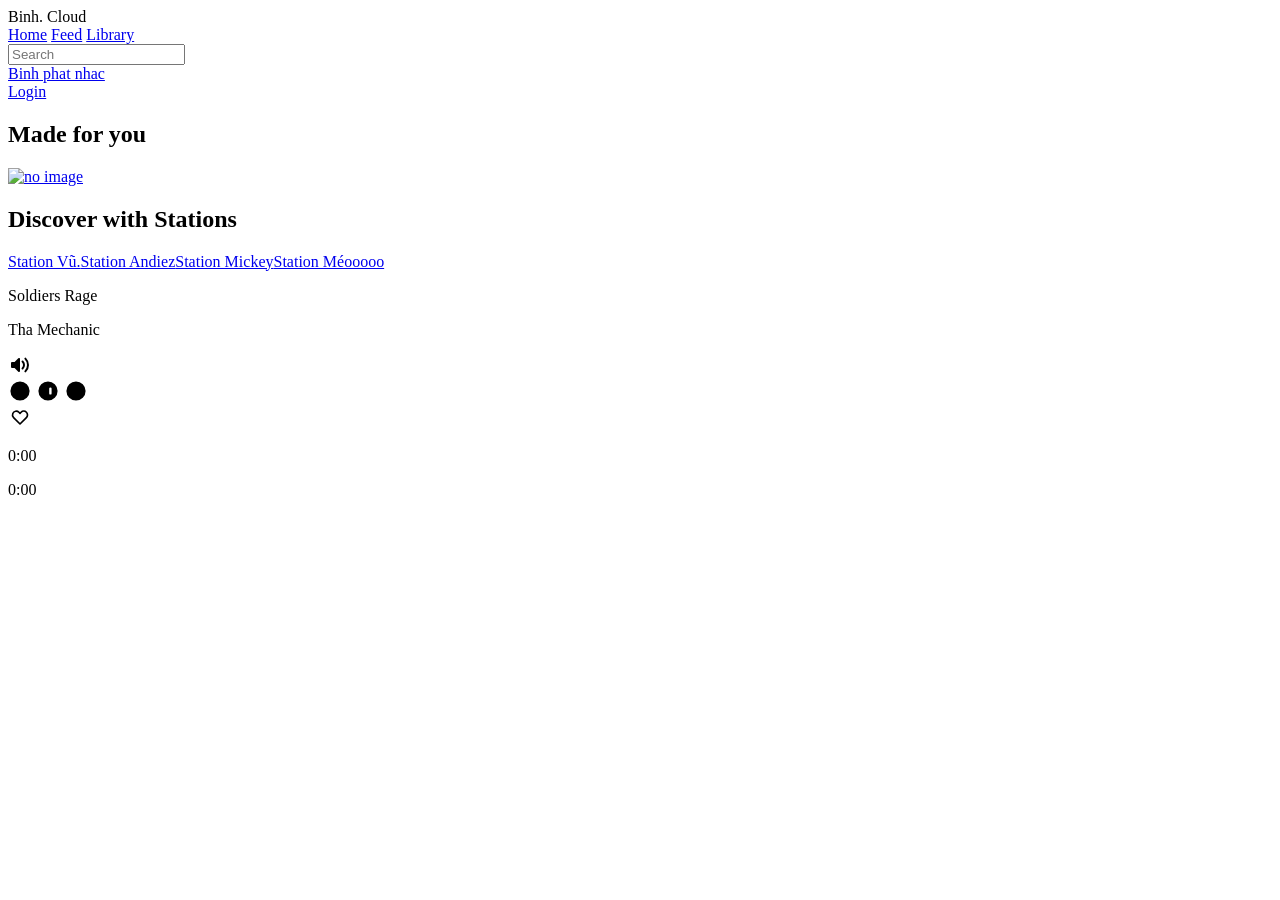
==== src/main/resources/templates/MainPage.html @ b0670764 "add spring security config and dependency" ====
<!DOCTYPE html>
<html lang="en" xmlns:th="http://www.thymeleaf.org">
<head>
    <meta charset="UTF-8">
    <title>Binh.Cloud</title>
    <link rel="stylesheet" th:href="@{/mainPage.css}">
    <link rel="stylesheet" th:href="@{/main-footer.css}">
</head>
<body>
<div class="container">
    <header>
        <div class="logo">Binh. Cloud</div>
        <nav>
            <a href="Home.html">Home</a>
            <a href="Feed.html">Feed</a>
            <a href="Libary.html">Library</a>
        </nav>
        <div class="search-bar">
            <input type="text" placeholder="Search">
        </div>
        <a href="#" class="pro-link">Binh phat nhac</a>
        <nav><a href="Login.html">Login</a></nav>
    </header>

    <main>
        <div class="content">
            <h2>Made for you</h2>
            <div class="stations1" style="display: flex;">
                <a th:each="track : ${trackList}"
                   href="javascript:void(0);"
                   class="station"
                   th:data-id="${track.trackId}"
                   th:data-title="${track.title}"
                   onclick="playFromData(this)">
                    <img th:src="@{'/my-images/' + ${track.imagePath}}" alt="no image">
                    <span th:text="${track.title}"></span>
                </a>
            </div>

            <h2>Discover with Stations</h2>
            <div class="stations2" style="display: flex;">
                <a href="musicpageUI.html" class="station"><img src="/material for UI/anhvu.jpg" alt="">Station Vũ.</a>
                <a href="#" class="station"><img src="/material for UI/anhvu.jpg" alt="">Station Andiez</a>
                <a href="#" class="station"><img src="/material for UI/anhvu.jpg" alt="">Station Mickey</a>
                <a href="#" class="station"><img src="/material for UI/anhvu.jpg" alt="">Station Méooooo</a>
            </div>
        </div>

<!--        <audio id="audio-player" th:src="${path}"></audio>-->
        <audio id="audio-player"></audio>
        <div class="card">
            <div class="top">
                <div class="pfp">
                    <div class="playing">
                        <div class="greenline line-1"></div>
                        <div class="greenline line-2"></div>
                        <div class="greenline line-3"></div>
                        <div class="greenline line-4"></div>
                        <div class="greenline line-5"></div>
                    </div>
                </div>
                <div class="texts">
                    <p class="title-1">Soldiers Rage</p>
                    <p class="title-2">Tha Mechanic</p>
                </div>
            </div>

            <div class="controls">
                <svg xmlns="http://www.w3.org/2000/svg" viewBox="0 0 24 24" fill="currentColor" height="20" width="24" class="volume_button"><path d="M11.26 3.691A1.2 1.2 0 0 1 12 4.8v14.4a1.199 1.199 0 0 1-2.048.848L5.503 15.6H2.4a1.2 1.2 0 0 1-1.2-1.2V9.6a1.2 1.2 0 0 1 1.2-1.2h3.103l4.449-4.448a1.2 1.2 0 0 1 1.308-.26Zm6.328-.176a1.2 1.2 0 0 1 1.697 0A11.967 11.967 0 0 1 22.8 12a11.966 11.966 0 0 1-3.515 8.485 1.2 1.2 0 0 1-1.697-1.697A9.563 9.563 0 0 0 20.4 12a9.565 9.565 0 0 0-2.812-6.788 1.2 1.2 0 0 1 0-1.697Zm-3.394 3.393a1.2 1.2 0 0 1 1.698 0A7.178 7.178 0 0 1 18 12a7.18 7.18 0 0 1-2.108 5.092 1.2 1.2 0 1 1-1.698-1.698A4.782 4.782 0 0 0 15.6 12a4.78 4.78 0 0 0-1.406-3.394 1.2 1.2 0 0 1 0-1.698Z"/></svg>

                <div class="volume">
                    <div class="slider"><div class="green"></div></div>
                    <div class="circle"></div>
                </div>

                <svg xmlns="http://www.w3.org/2000/svg" viewBox="0 0 24 24" fill="currentColor" height="24" width="24"><path d="M12 21.6a9.6 9.6 0 1 0 0-19.2 9.6 9.6 0 0 0 0 19.2Zm.848-12.352a1.2 1.2 0 0 0-1.696-1.696l-3.6 3.6a1.2 1.2 0 0 0 0 1.696l3.6 3.6a1.2 1.2 0 0 0 1.696-1.696L11.297 13.2H15.6a1.2 1.2 0 1 0 0-2.4h-4.303l1.551-1.552Z"/></svg>

                <svg id="play-btn" xmlns="http://www.w3.org/2000/svg" viewBox="0 0 24 24" fill="currentColor" height="24" width="24" style="cursor: pointer;">
                    <path id="play-icon" d="M21.6 12a9.6 9.6 0 1 1-19.2 0 9.6 9.6 0 0 1 19.2 0ZM8.4 9.6a1.2 1.2 0 1 1 2.4 0v4.8a1.2 1.2 0 1 1-2.4 0V9.6Zm6-1.2a1.2 1.2 0 0 0-1.2 1.2v4.8a1.2 1.2 0 1 0 2.4 0V9.6a1.2 1.2 0 0 0-1.2-1.2Z"/>
                </svg>

                <svg xmlns="http://www.w3.org/2000/svg" viewBox="0 0 24 24" fill="currentColor" height="24" width="24"><path d="M12 21.6a9.6 9.6 0 1 0 0-19.2 9.6 9.6 0 0 0 0 19.2Zm4.448-10.448-3.6-3.6a1.2 1.2 0 0 0-1.696 1.696l1.551 1.552H8.4a1.2 1.2 0 1 0 0 2.4h4.303l-1.551 1.552a1.2 1.2 0 1 0 1.696 1.696l3.6-3.6a1.2 1.2 0 0 0 0-1.696Z"/></svg>

                <div class="air"></div>
                <svg xmlns="http://www.w3.org/2000/svg" viewBox="0 0 24 24" stroke-width="2" stroke-linejoin="round" stroke-linecap="round" stroke="currentColor" fill="none" height="20" width="24"><path d="M3.343 7.778a4.5 4.5 0 0 1 7.339-1.46L12 7.636l1.318-1.318a4.5 4.5 0 1 1 6.364 6.364L12 20.364l-7.682-7.682a4.501 4.501 0 0 1-.975-4.904Z"/></svg>
            </div>

            <div class="time" id="progress-container" style="cursor: pointer;">
                <div class="elapsed" id="progress-bar" style="width: 0%;"></div>
            </div>
            <p class="timetext time_now" id="current-time">0:00</p>
            <p class="timetext time_full" id="total-duration">0:00</p>
        </div>
    </main>
</div>

<script th:src="@{/js/player.js}"></script>
<script>

        const audio = document.getElementById('audio-player');
        const playBtn = document.getElementById('play-btn');
        const progressBar = document.getElementById('progress-bar');
        const progressContainer = document.getElementById('progress-container');
        const currentTimeEl = document.getElementById('current-time');
        const durationEl = document.getElementById('total-duration');

        // ADD THIS FUNCTION
        function playFromData(element) {
        const trackId = element.getAttribute('data-id');
        const trackTitle = element.getAttribute('data-title');

        // Set audio source to your streaming endpoint
        audio.src = `/api/tracks/stream/${trackId}`;
        audio.play();

        // Update the player title
        document.querySelector('.title-1').innerText = trackTitle;
    }

        // Play/Pause function
        playBtn.addEventListener('click', () => {
        if (audio.paused) {
        audio.play();
    } else {
        audio.pause();
    }
    });

        // Update Progress Bar
        audio.addEventListener('timeupdate', () => {
        const { duration, currentTime } = audio;
        const progressPercent = (currentTime / duration) * 100;
        progressBar.style.width = `${progressPercent}%`;
        let curMins = Math.floor(currentTime / 60);
        let curSecs = Math.floor(currentTime % 60);
        if (curSecs < 10) curSecs = `0${curSecs}`;
        currentTimeEl.innerText = `${curMins}:${curSecs}`;
    });

        audio.addEventListener('loadedmetadata', () => {
        let durMins = Math.floor(audio.duration / 60);
        let durSecs = Math.floor(audio.duration % 60);
        if (durSecs < 10) durSecs = `0${durSecs}`;
        durationEl.innerText = `${durMins}:${durSecs}`;
    });

        progressContainer.addEventListener('click', (e) => {
        const width = progressContainer.clientWidth;
        const clickX = e.offsetX;
        audio.currentTime = (clickX / width) * audio.duration;
    });

</script>
</body>
</html>
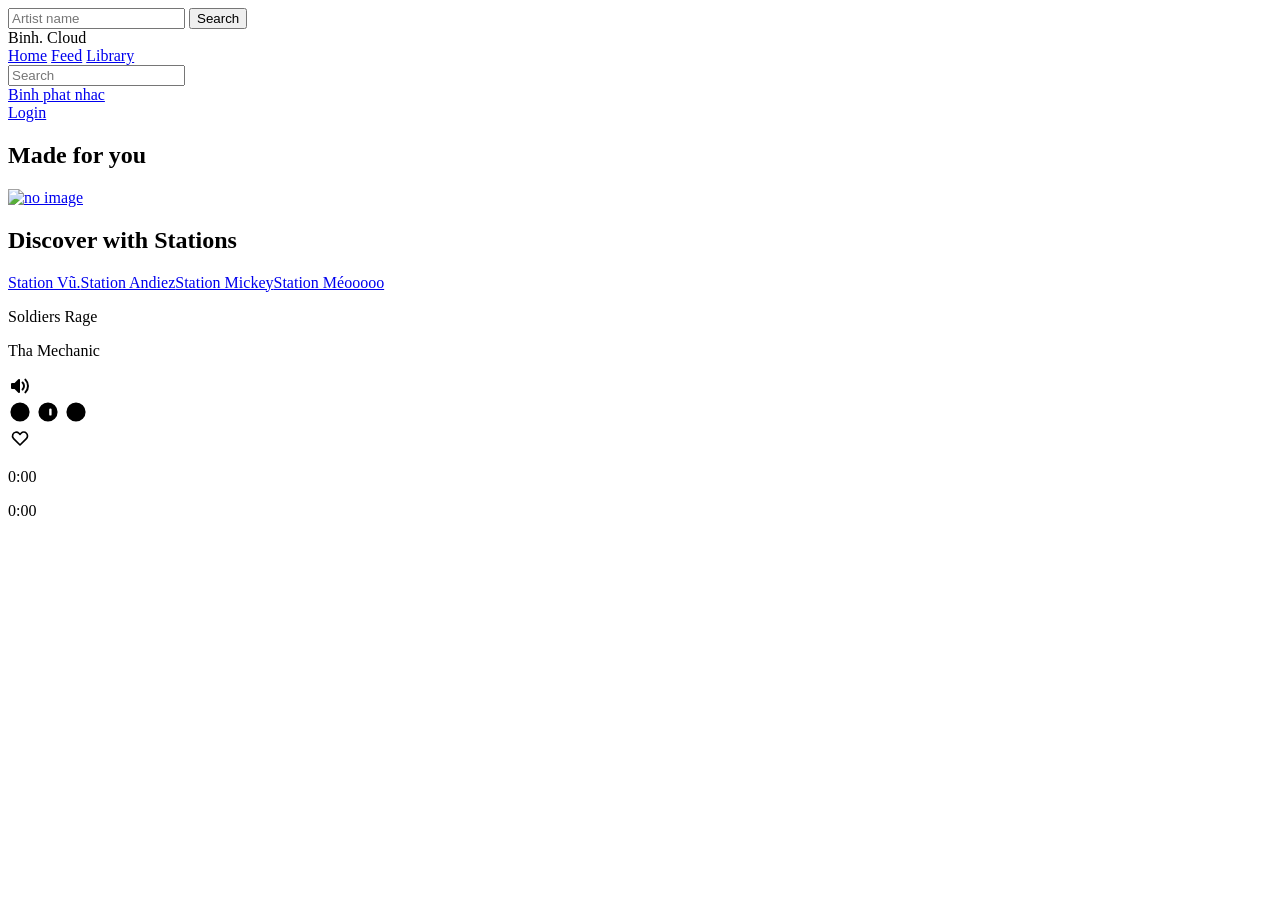
==== commit 865c5981: "check" ====
--- a/src/main/resources/templates/MainPage.html
+++ b/src/main/resources/templates/MainPage.html
@@ -9,6 +9,10 @@
 <body>
 <div class="container">
     <header>
+        <div class="Search">
+            <input type="text" name="artistNameSearch" placeholder="Artist name">
+            <a href="/mainController/search"><button type="submit">Search</button></a>
+        </div>
         <div class="logo">Binh. Cloud</div>
         <nav>
             <a href="Home.html">Home</a>
@@ -46,7 +50,6 @@
             </div>
         </div>
 
-<!--        <audio id="audio-player" th:src="${path}"></audio>-->
         <audio id="audio-player"></audio>
         <div class="card">
             <div class="top">
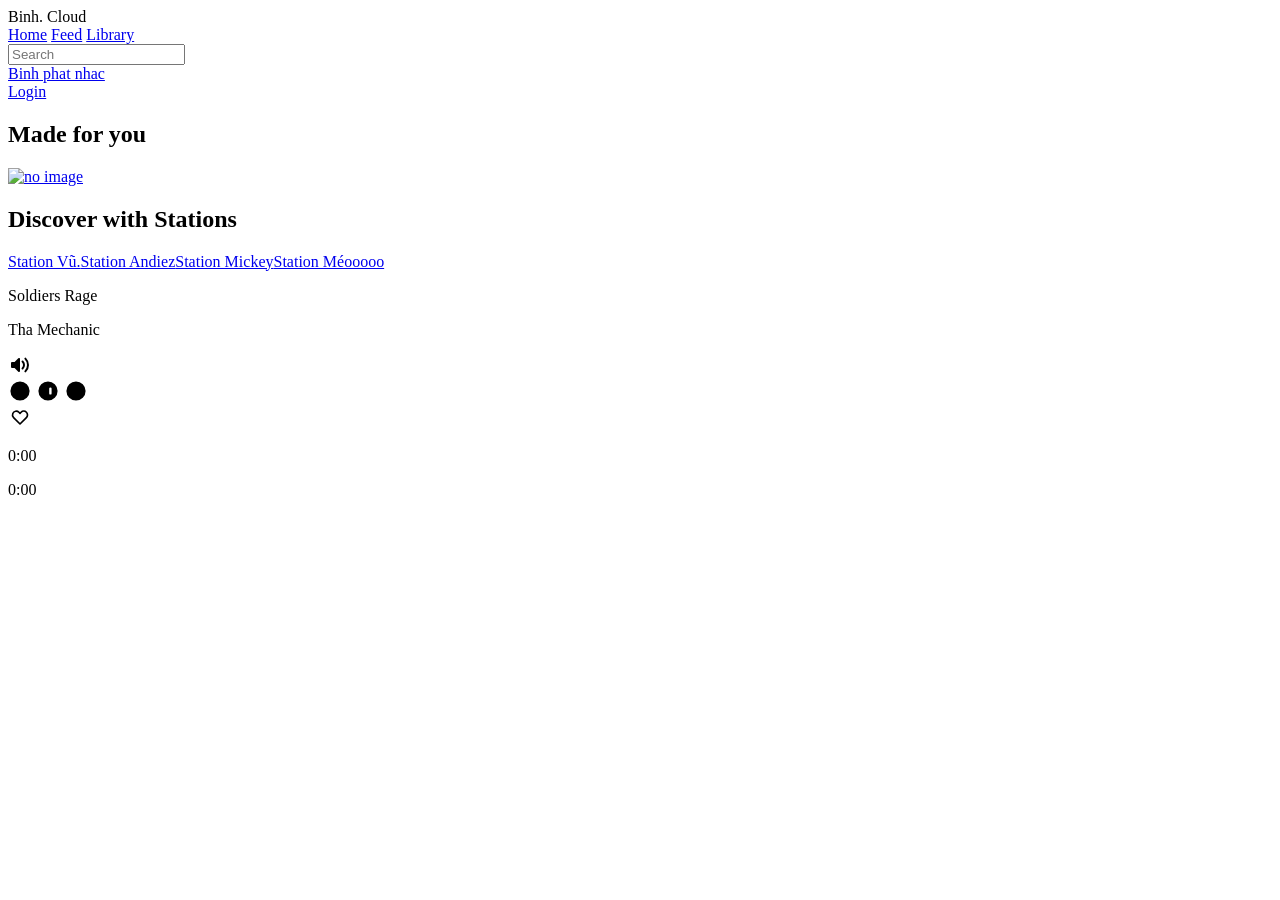
==== commit 017c2b6d: "remove search" ====
--- a/src/main/resources/templates/MainPage.html
+++ b/src/main/resources/templates/MainPage.html
@@ -9,10 +9,6 @@
 <body>
 <div class="container">
     <header>
-        <div class="Search">
-            <input type="text" name="artistNameSearch" placeholder="Artist name">
-            <a href="/mainController/search"><button type="submit">Search</button></a>
-        </div>
         <div class="logo">Binh. Cloud</div>
         <nav>
             <a href="Home.html">Home</a>
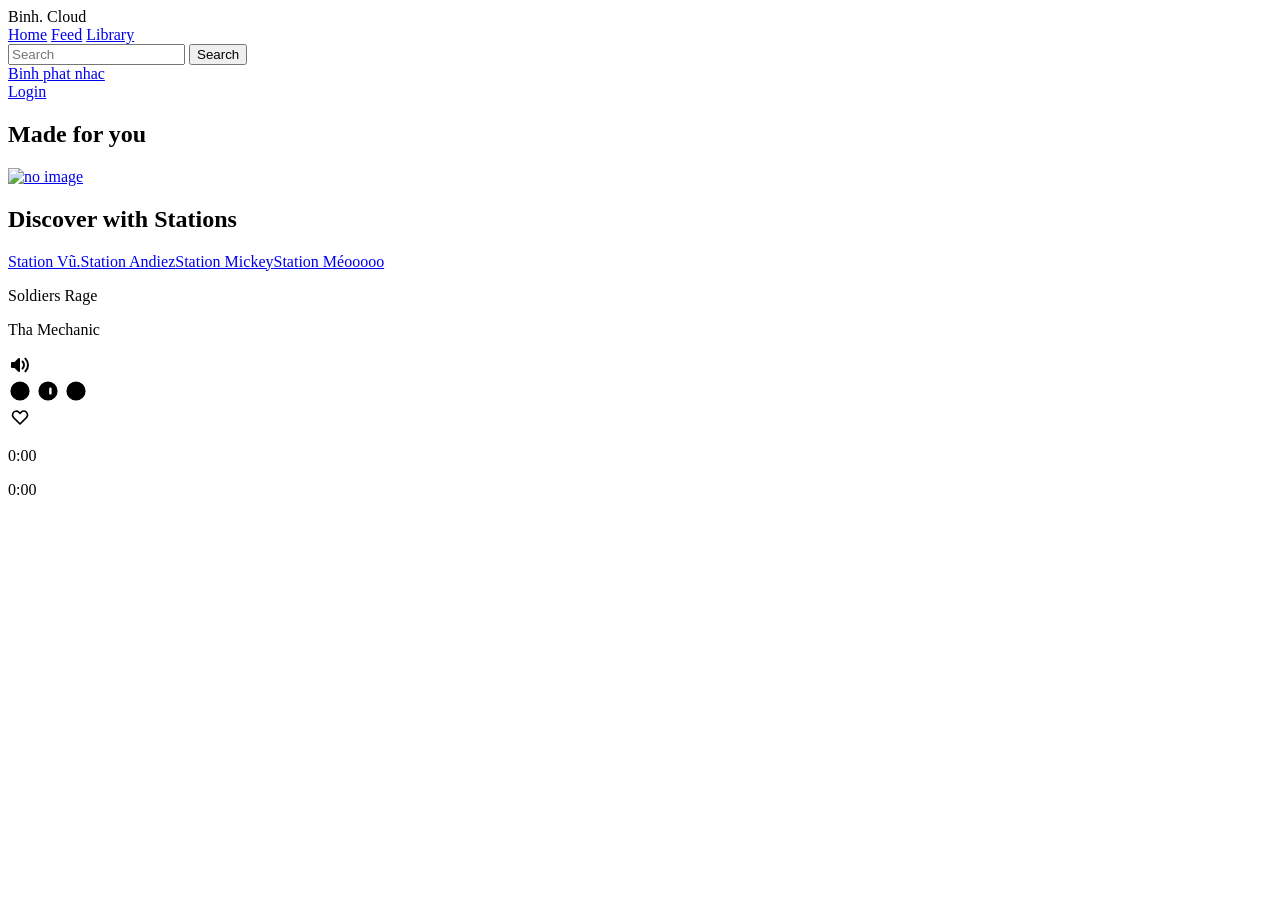
==== commit 3960f51a: "add search by title" ====
--- a/src/main/resources/templates/MainPage.html
+++ b/src/main/resources/templates/MainPage.html
@@ -15,9 +15,10 @@
             <a href="Feed.html">Feed</a>
             <a href="Libary.html">Library</a>
         </nav>
-        <div class="search-bar">
-            <input type="text" placeholder="Search">
-        </div>
+        <form class="search-bar" th:action="@{/mainController/search}" method="get">
+            <input type="text" placeholder="Search" name="searchInput" id="searchInput">
+            <button href="/mainController/search" type="submit">Search</button>
+        </form>
         <a href="#" class="pro-link">Binh phat nhac</a>
         <nav><a href="Login.html">Login</a></nav>
     </header>
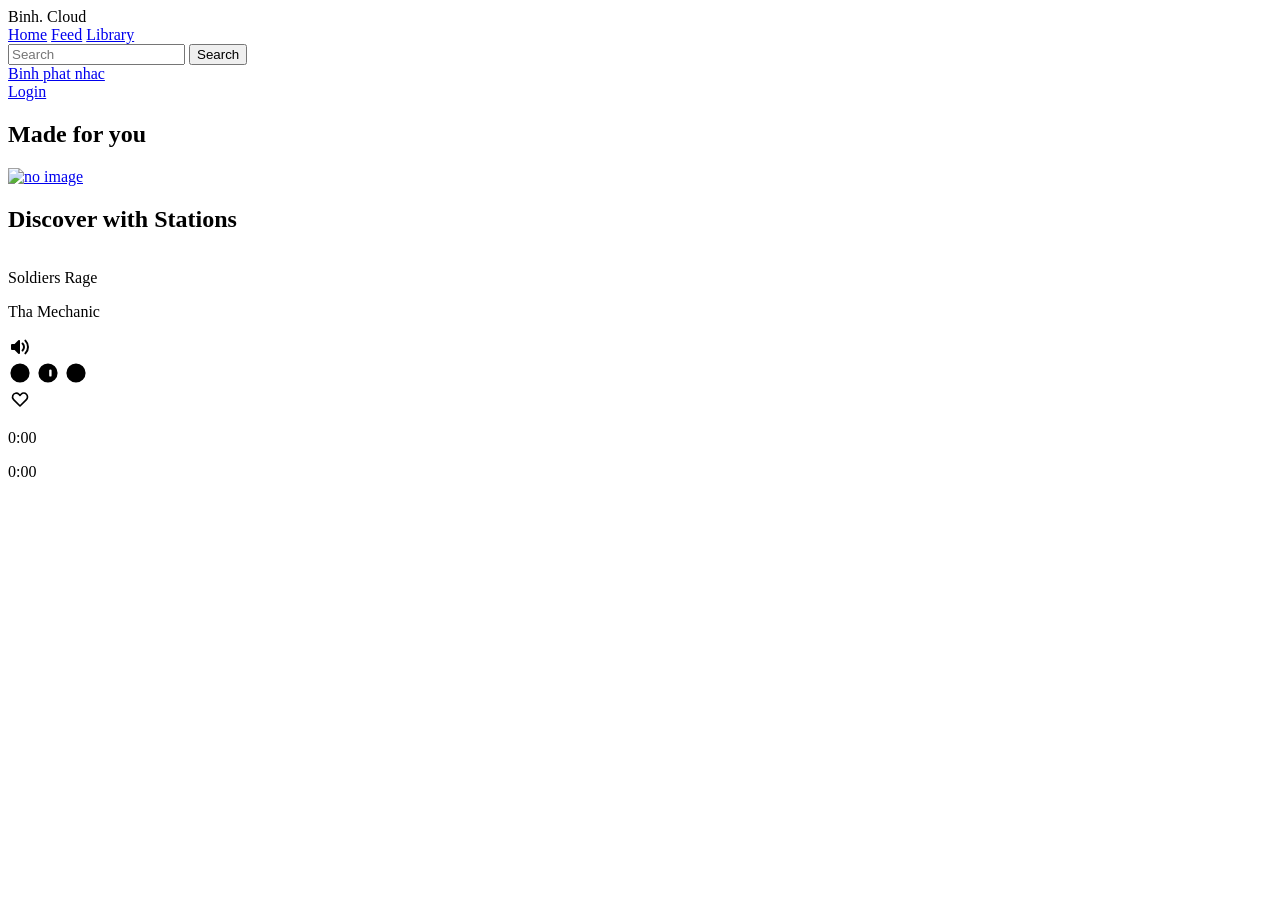
==== commit 4ebb0336: "small update" ====
--- a/src/main/resources/templates/MainPage.html
+++ b/src/main/resources/templates/MainPage.html
@@ -11,7 +11,7 @@
     <header>
         <div class="logo">Binh. Cloud</div>
         <nav>
-            <a href="Home.html">Home</a>
+            <a href="/Music/Home">Home</a>
             <a href="Feed.html">Feed</a>
             <a href="Libary.html">Library</a>
         </nav>
@@ -40,10 +40,7 @@
 
             <h2>Discover with Stations</h2>
             <div class="stations2" style="display: flex;">
-                <a href="musicpageUI.html" class="station"><img src="/material for UI/anhvu.jpg" alt="">Station Vũ.</a>
-                <a href="#" class="station"><img src="/material for UI/anhvu.jpg" alt="">Station Andiez</a>
-                <a href="#" class="station"><img src="/material for UI/anhvu.jpg" alt="">Station Mickey</a>
-                <a href="#" class="station"><img src="/material for UI/anhvu.jpg" alt="">Station Méooooo</a>
+
             </div>
         </div>
 
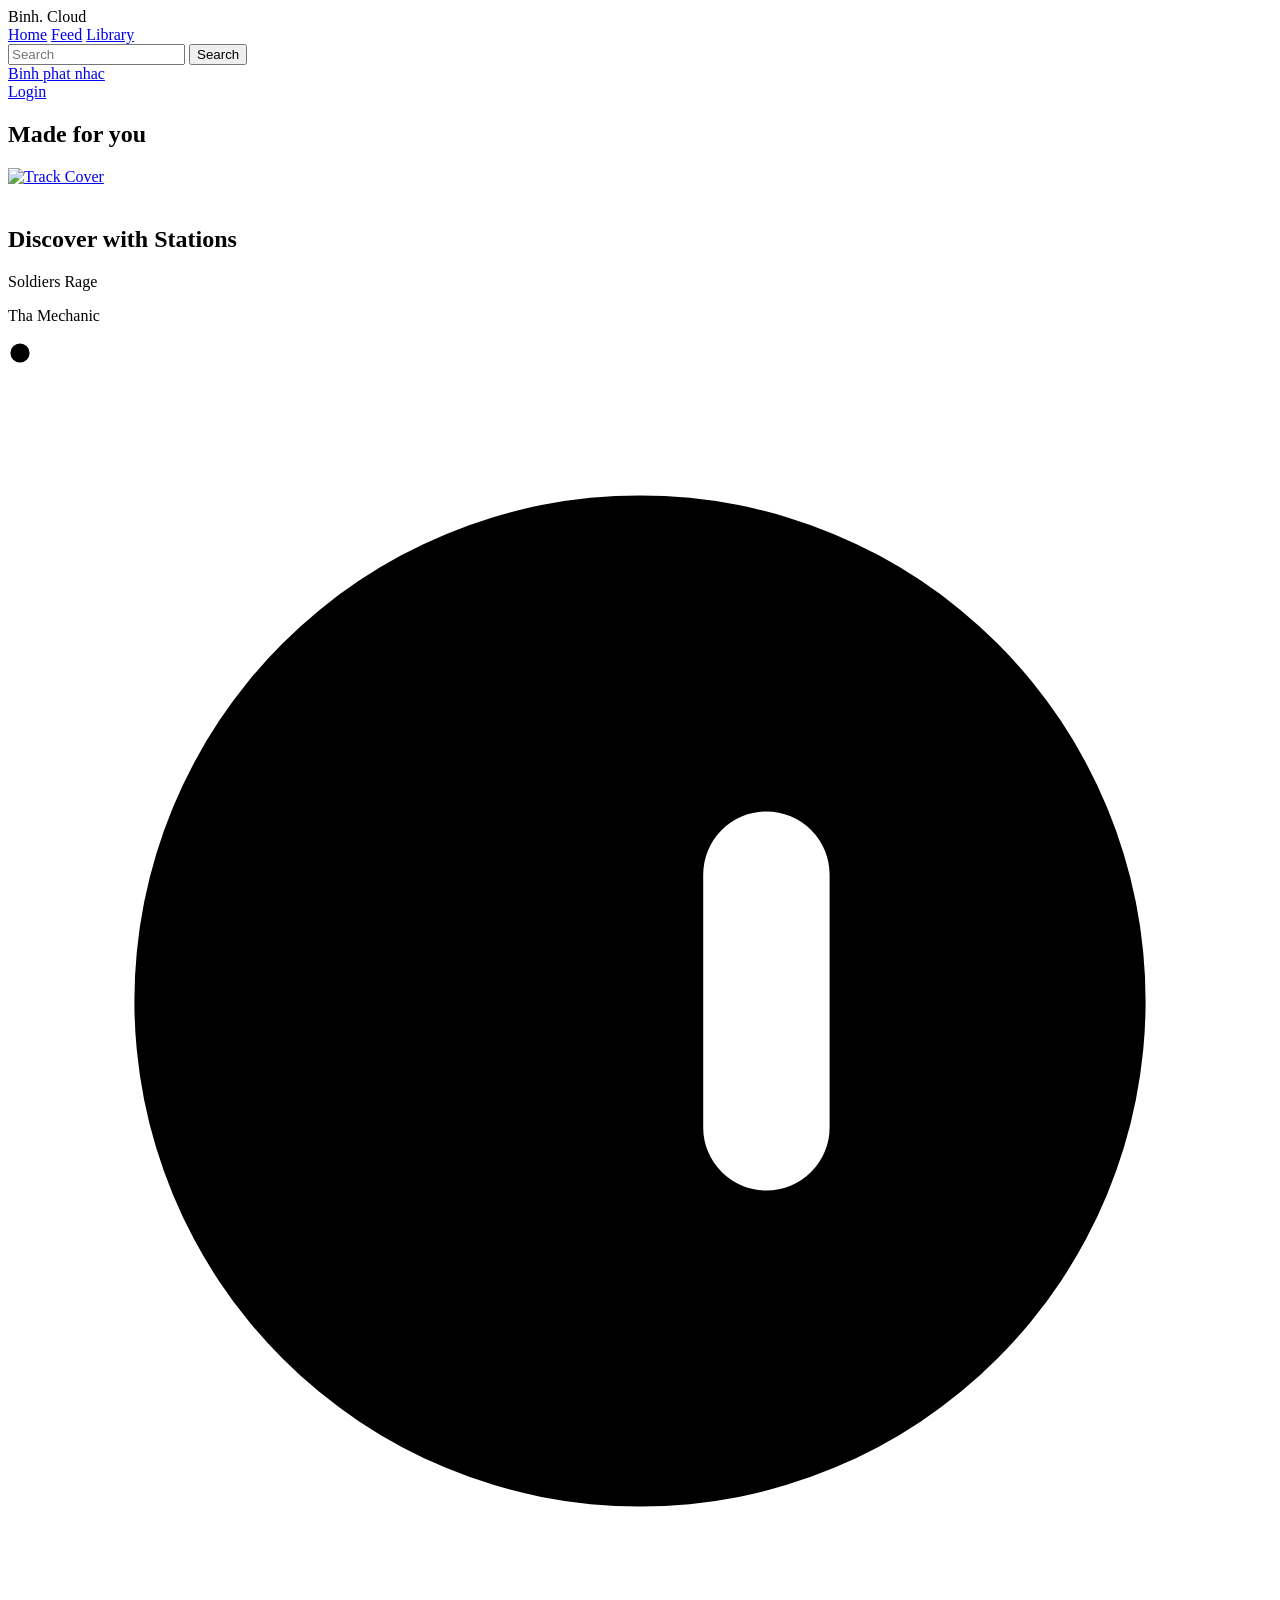
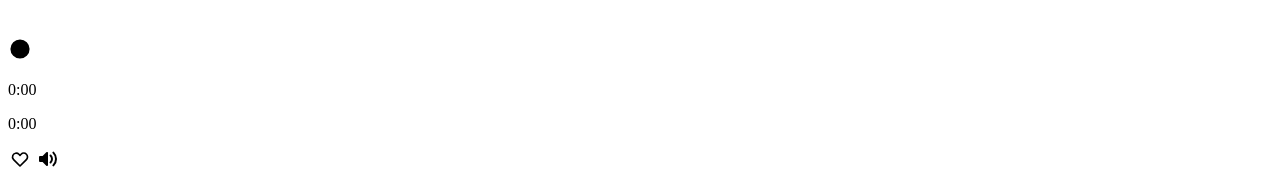
==== commit b0738e6d: "update giao dien" ====
--- a/src/main/resources/templates/MainPage.html
+++ b/src/main/resources/templates/MainPage.html
@@ -5,6 +5,8 @@
     <title>Binh.Cloud</title>
     <link rel="stylesheet" th:href="@{/mainPage.css}">
     <link rel="stylesheet" th:href="@{/main-footer.css}">
+
+    <link rel="stylesheet" th:href="@{/player-theme.css}">
 </head>
 <body>
 <div class="container">
@@ -26,25 +28,25 @@
     <main>
         <div class="content">
             <h2>Made for you</h2>
-            <div class="stations1" style="display: flex;">
+            <div class="stations1">
                 <a th:each="track : ${trackList}"
                    href="javascript:void(0);"
                    class="station"
                    th:data-id="${track.trackId}"
                    th:data-title="${track.title}"
                    onclick="playFromData(this)">
-                    <img th:src="@{'/my-images/' + ${track.imagePath}}" alt="no image">
+                    <img th:src="@{'/my-images/' + ${track.imagePath}}" alt="Track Cover">
                     <span th:text="${track.title}"></span>
                 </a>
             </div>
 
-            <h2>Discover with Stations</h2>
-            <div class="stations2" style="display: flex;">
-
+            <h2 style="margin-top: 40px;">Discover with Stations</h2>
+            <div class="stations2">
             </div>
         </div>
 
         <audio id="audio-player"></audio>
+
         <div class="card">
             <div class="top">
                 <div class="pfp">
@@ -62,47 +64,49 @@
                 </div>
             </div>
 
-            <div class="controls">
-                <svg xmlns="http://www.w3.org/2000/svg" viewBox="0 0 24 24" fill="currentColor" height="20" width="24" class="volume_button"><path d="M11.26 3.691A1.2 1.2 0 0 1 12 4.8v14.4a1.199 1.199 0 0 1-2.048.848L5.503 15.6H2.4a1.2 1.2 0 0 1-1.2-1.2V9.6a1.2 1.2 0 0 1 1.2-1.2h3.103l4.449-4.448a1.2 1.2 0 0 1 1.308-.26Zm6.328-.176a1.2 1.2 0 0 1 1.697 0A11.967 11.967 0 0 1 22.8 12a11.966 11.966 0 0 1-3.515 8.485 1.2 1.2 0 0 1-1.697-1.697A9.563 9.563 0 0 0 20.4 12a9.565 9.565 0 0 0-2.812-6.788 1.2 1.2 0 0 1 0-1.697Zm-3.394 3.393a1.2 1.2 0 0 1 1.698 0A7.178 7.178 0 0 1 18 12a7.18 7.18 0 0 1-2.108 5.092 1.2 1.2 0 1 1-1.698-1.698A4.782 4.782 0 0 0 15.6 12a4.78 4.78 0 0 0-1.406-3.394 1.2 1.2 0 0 1 0-1.698Z"/></svg>
+            <div class="player-center">
+                <div class="controls">
+                    <svg xmlns="http://www.w3.org/2000/svg" viewBox="0 0 24 24" height="24" width="24"><path d="M12 21.6a9.6 9.6 0 1 0 0-19.2 9.6 9.6 0 0 0 0 19.2Zm.848-12.352a1.2 1.2 0 0 0-1.696-1.696l-3.6 3.6a1.2 1.2 0 0 0 0 1.696l3.6 3.6a1.2 1.2 0 0 0 1.696-1.696L11.297 13.2H15.6a1.2 1.2 0 1 0 0-2.4h-4.303l1.551-1.552Z"/></svg>
+
+                    <svg id="play-btn" xmlns="http://www.w3.org/2000/svg" viewBox="0 0 24 24">
+                        <path id="play-icon" d="M21.6 12a9.6 9.6 0 1 1-19.2 0 9.6 9.6 0 0 1 19.2 0ZM8.4 9.6a1.2 1.2 0 1 1 2.4 0v4.8a1.2 1.2 0 1 1-2.4 0V9.6Zm6-1.2a1.2 1.2 0 0 0-1.2 1.2v4.8a1.2 1.2 0 1 0 2.4 0V9.6a1.2 1.2 0 0 0-1.2-1.2Z"/>
+                    </svg>
+
+                    <svg xmlns="http://www.w3.org/2000/svg" viewBox="0 0 24 24" height="24" width="24"><path d="M12 21.6a9.6 9.6 0 1 0 0-19.2 9.6 9.6 0 0 0 0 19.2Zm4.448-10.448-3.6-3.6a1.2 1.2 0 0 0-1.696 1.696l1.551 1.552H8.4a1.2 1.2 0 1 0 0 2.4h4.303l-1.551 1.552a1.2 1.2 0 1 0 1.696 1.696l3.6-3.6a1.2 1.2 0 0 0 0-1.696Z"/></svg>
+                </div>
+
+                <div class="progress-wrapper">
+                    <p class="timetext time_now" id="current-time">0:00</p>
+                    <div class="time" id="progress-container">
+                        <div class="elapsed" id="progress-bar" style="width: 0%;"></div>
+                    </div>
+                    <p class="timetext time_full" id="total-duration">0:00</p>
+                </div>
+            </div>
+
+            <div class="player-right">
+                <svg xmlns="http://www.w3.org/2000/svg" viewBox="0 0 24 24" stroke-width="2" stroke-linejoin="round" stroke-linecap="round" stroke="currentColor" fill="none" height="20" width="24"><path d="M3.343 7.778a4.5 4.5 0 0 1 7.339-1.46L12 7.636l1.318-1.318a4.5 4.5 0 1 1 6.364 6.364L12 20.364l-7.682-7.682a4.501 4.501 0 0 1-.975-4.904Z"/></svg>
+
+                <svg xmlns="http://www.w3.org/2000/svg" viewBox="0 0 24 24" height="20" width="24" class="volume_button"><path d="M11.26 3.691A1.2 1.2 0 0 1 12 4.8v14.4a1.199 1.199 0 0 1-2.048.848L5.503 15.6H2.4a1.2 1.2 0 0 1-1.2-1.2V9.6a1.2 1.2 0 0 1 1.2-1.2h3.103l4.449-4.448a1.2 1.2 0 0 1 1.308-.26Zm6.328-.176a1.2 1.2 0 0 1 1.697 0A11.967 11.967 0 0 1 22.8 12a11.966 11.966 0 0 1-3.515 8.485 1.2 1.2 0 0 1-1.697-1.697A9.563 9.563 0 0 0 20.4 12a9.565 9.565 0 0 0-2.812-6.788 1.2 1.2 0 0 1 0-1.697Zm-3.394 3.393a1.2 1.2 0 0 1 1.698 0A7.178 7.178 0 0 1 18 12a7.18 7.18 0 0 1-2.108 5.092 1.2 1.2 0 1 1-1.698-1.698A4.782 4.782 0 0 0 15.6 12a4.78 4.78 0 0 0-1.406-3.394 1.2 1.2 0 0 1 0-1.698Z"/></svg>
 
                 <div class="volume">
-                    <div class="slider"><div class="green"></div></div>
-                    <div class="circle"></div>
+                    <div class="slider"></div>
                 </div>
-
-                <svg xmlns="http://www.w3.org/2000/svg" viewBox="0 0 24 24" fill="currentColor" height="24" width="24"><path d="M12 21.6a9.6 9.6 0 1 0 0-19.2 9.6 9.6 0 0 0 0 19.2Zm.848-12.352a1.2 1.2 0 0 0-1.696-1.696l-3.6 3.6a1.2 1.2 0 0 0 0 1.696l3.6 3.6a1.2 1.2 0 0 0 1.696-1.696L11.297 13.2H15.6a1.2 1.2 0 1 0 0-2.4h-4.303l1.551-1.552Z"/></svg>
-
-                <svg id="play-btn" xmlns="http://www.w3.org/2000/svg" viewBox="0 0 24 24" fill="currentColor" height="24" width="24" style="cursor: pointer;">
-                    <path id="play-icon" d="M21.6 12a9.6 9.6 0 1 1-19.2 0 9.6 9.6 0 0 1 19.2 0ZM8.4 9.6a1.2 1.2 0 1 1 2.4 0v4.8a1.2 1.2 0 1 1-2.4 0V9.6Zm6-1.2a1.2 1.2 0 0 0-1.2 1.2v4.8a1.2 1.2 0 1 0 2.4 0V9.6a1.2 1.2 0 0 0-1.2-1.2Z"/>
-                </svg>
-
-                <svg xmlns="http://www.w3.org/2000/svg" viewBox="0 0 24 24" fill="currentColor" height="24" width="24"><path d="M12 21.6a9.6 9.6 0 1 0 0-19.2 9.6 9.6 0 0 0 0 19.2Zm4.448-10.448-3.6-3.6a1.2 1.2 0 0 0-1.696 1.696l1.551 1.552H8.4a1.2 1.2 0 1 0 0 2.4h4.303l-1.551 1.552a1.2 1.2 0 1 0 1.696 1.696l3.6-3.6a1.2 1.2 0 0 0 0-1.696Z"/></svg>
-
-                <div class="air"></div>
-                <svg xmlns="http://www.w3.org/2000/svg" viewBox="0 0 24 24" stroke-width="2" stroke-linejoin="round" stroke-linecap="round" stroke="currentColor" fill="none" height="20" width="24"><path d="M3.343 7.778a4.5 4.5 0 0 1 7.339-1.46L12 7.636l1.318-1.318a4.5 4.5 0 1 1 6.364 6.364L12 20.364l-7.682-7.682a4.501 4.501 0 0 1-.975-4.904Z"/></svg>
             </div>
-
-            <div class="time" id="progress-container" style="cursor: pointer;">
-                <div class="elapsed" id="progress-bar" style="width: 0%;"></div>
-            </div>
-            <p class="timetext time_now" id="current-time">0:00</p>
-            <p class="timetext time_full" id="total-duration">0:00</p>
         </div>
     </main>
 </div>
 
 <script th:src="@{/js/player.js}"></script>
 <script>
+    const audio = document.getElementById('audio-player');
+    const playBtn = document.getElementById('play-btn');
+    const progressBar = document.getElementById('progress-bar');
+    const progressContainer = document.getElementById('progress-container');
+    const currentTimeEl = document.getElementById('current-time');
+    const durationEl = document.getElementById('total-duration');
 
-        const audio = document.getElementById('audio-player');
-        const playBtn = document.getElementById('play-btn');
-        const progressBar = document.getElementById('progress-bar');
-        const progressContainer = document.getElementById('progress-container');
-        const currentTimeEl = document.getElementById('current-time');
-        const durationEl = document.getElementById('total-duration');
-
-        // ADD THIS FUNCTION
-        function playFromData(element) {
+    function playFromData(element) {
         const trackId = element.getAttribute('data-id');
         const trackTitle = element.getAttribute('data-title');
 
@@ -114,17 +118,17 @@
         document.querySelector('.title-1').innerText = trackTitle;
     }
 
-        // Play/Pause function
-        playBtn.addEventListener('click', () => {
+    // Play/Pause function
+    playBtn.addEventListener('click', () => {
         if (audio.paused) {
-        audio.play();
-    } else {
-        audio.pause();
-    }
+            audio.play();
+        } else {
+            audio.pause();
+        }
     });
 
-        // Update Progress Bar
-        audio.addEventListener('timeupdate', () => {
+    // Update Progress Bar
+    audio.addEventListener('timeupdate', () => {
         const { duration, currentTime } = audio;
         const progressPercent = (currentTime / duration) * 100;
         progressBar.style.width = `${progressPercent}%`;
@@ -134,19 +138,18 @@
         currentTimeEl.innerText = `${curMins}:${curSecs}`;
     });
 
-        audio.addEventListener('loadedmetadata', () => {
+    audio.addEventListener('loadedmetadata', () => {
         let durMins = Math.floor(audio.duration / 60);
         let durSecs = Math.floor(audio.duration % 60);
         if (durSecs < 10) durSecs = `0${durSecs}`;
         durationEl.innerText = `${durMins}:${durSecs}`;
     });
 
-        progressContainer.addEventListener('click', (e) => {
+    progressContainer.addEventListener('click', (e) => {
         const width = progressContainer.clientWidth;
         const clickX = e.offsetX;
         audio.currentTime = (clickX / width) * audio.duration;
     });
-
 </script>
 </body>
 </html>
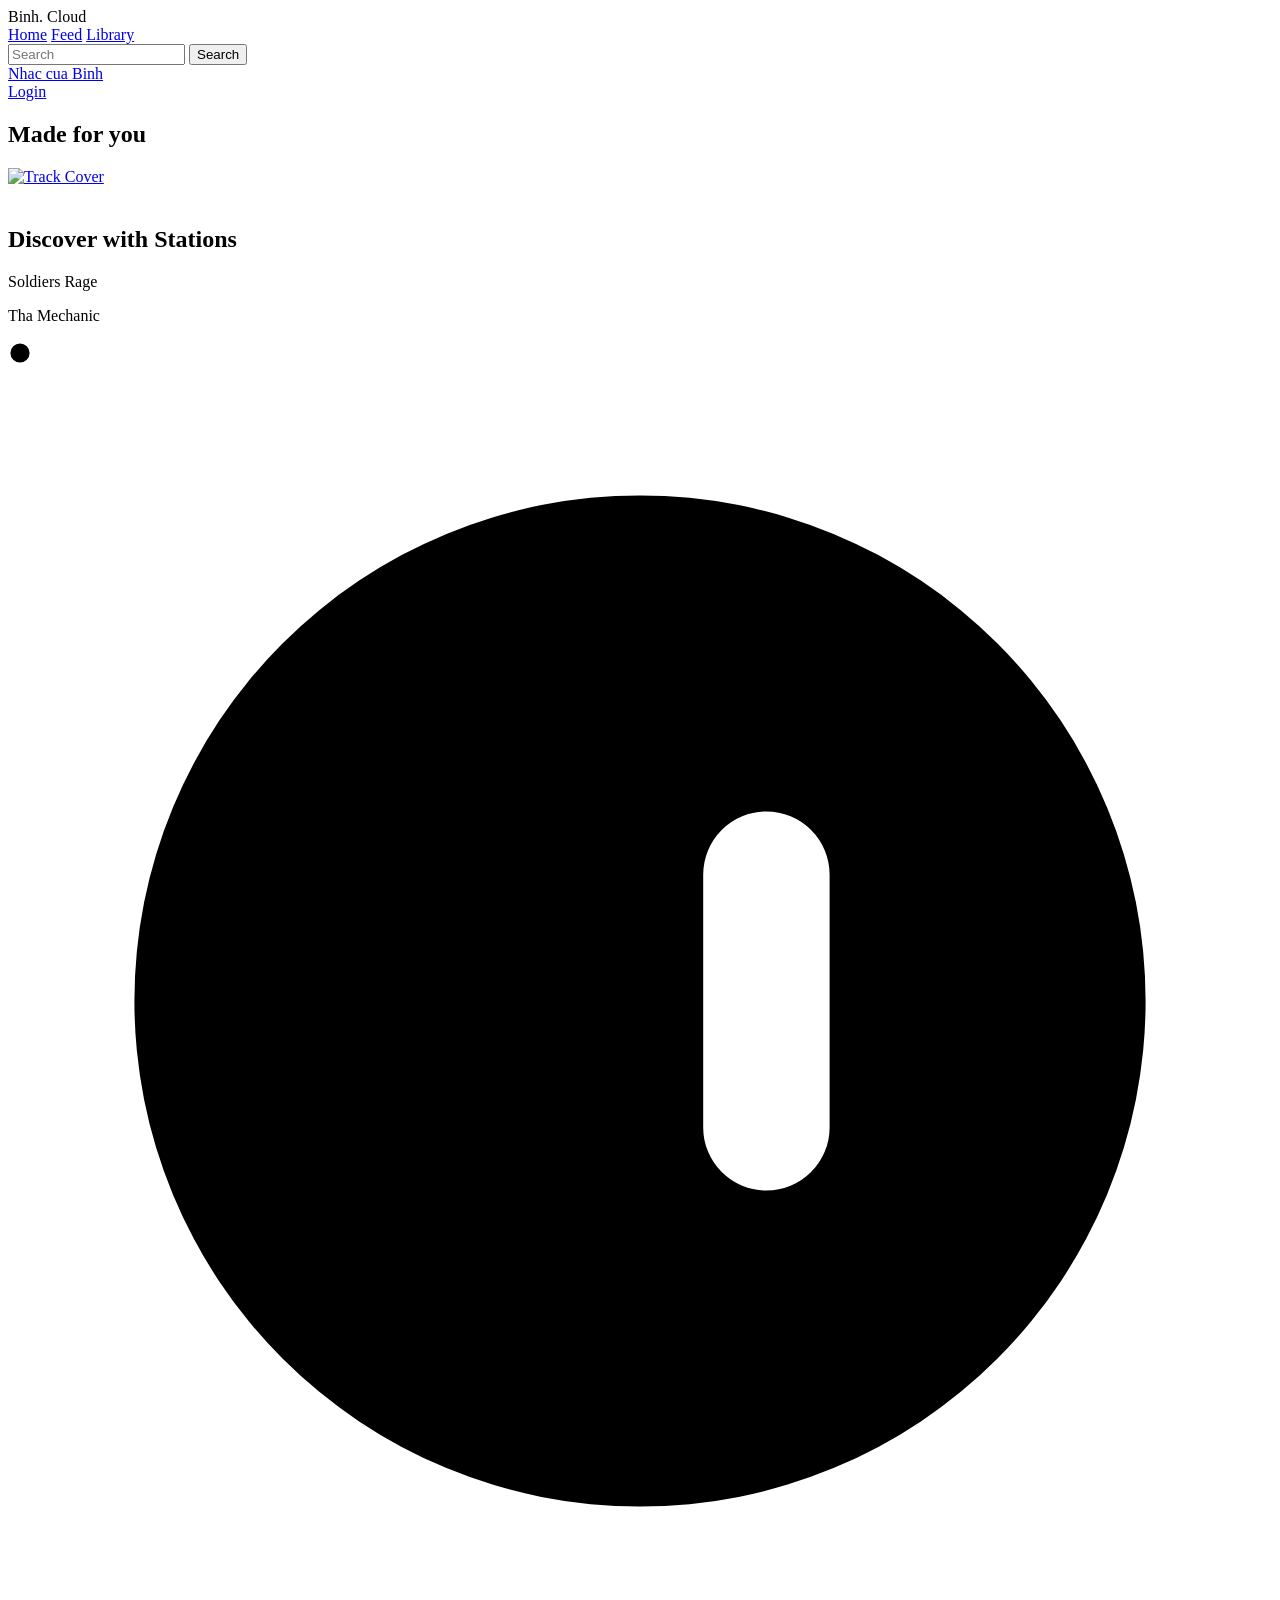
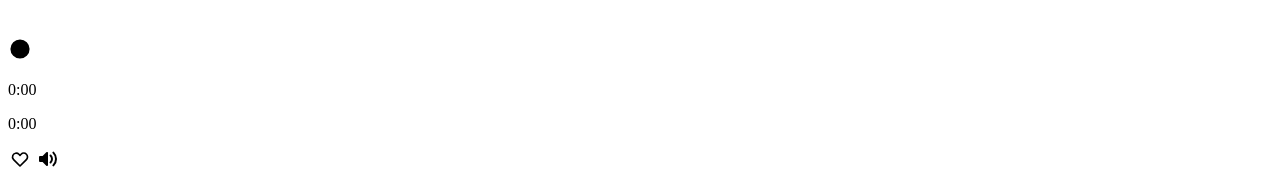
==== commit d0786035: "commit linh tinh" ====
--- a/src/main/resources/templates/MainPage.html
+++ b/src/main/resources/templates/MainPage.html
@@ -21,7 +21,7 @@
             <input type="text" placeholder="Search" name="searchInput" id="searchInput">
             <button href="/mainController/search" type="submit">Search</button>
         </form>
-        <a href="#" class="pro-link">Binh phat nhac</a>
+        <a href="#" class="pro-link">Nhac cua Binh</a>
         <nav><a href="Login.html">Login</a></nav>
     </header>
 
